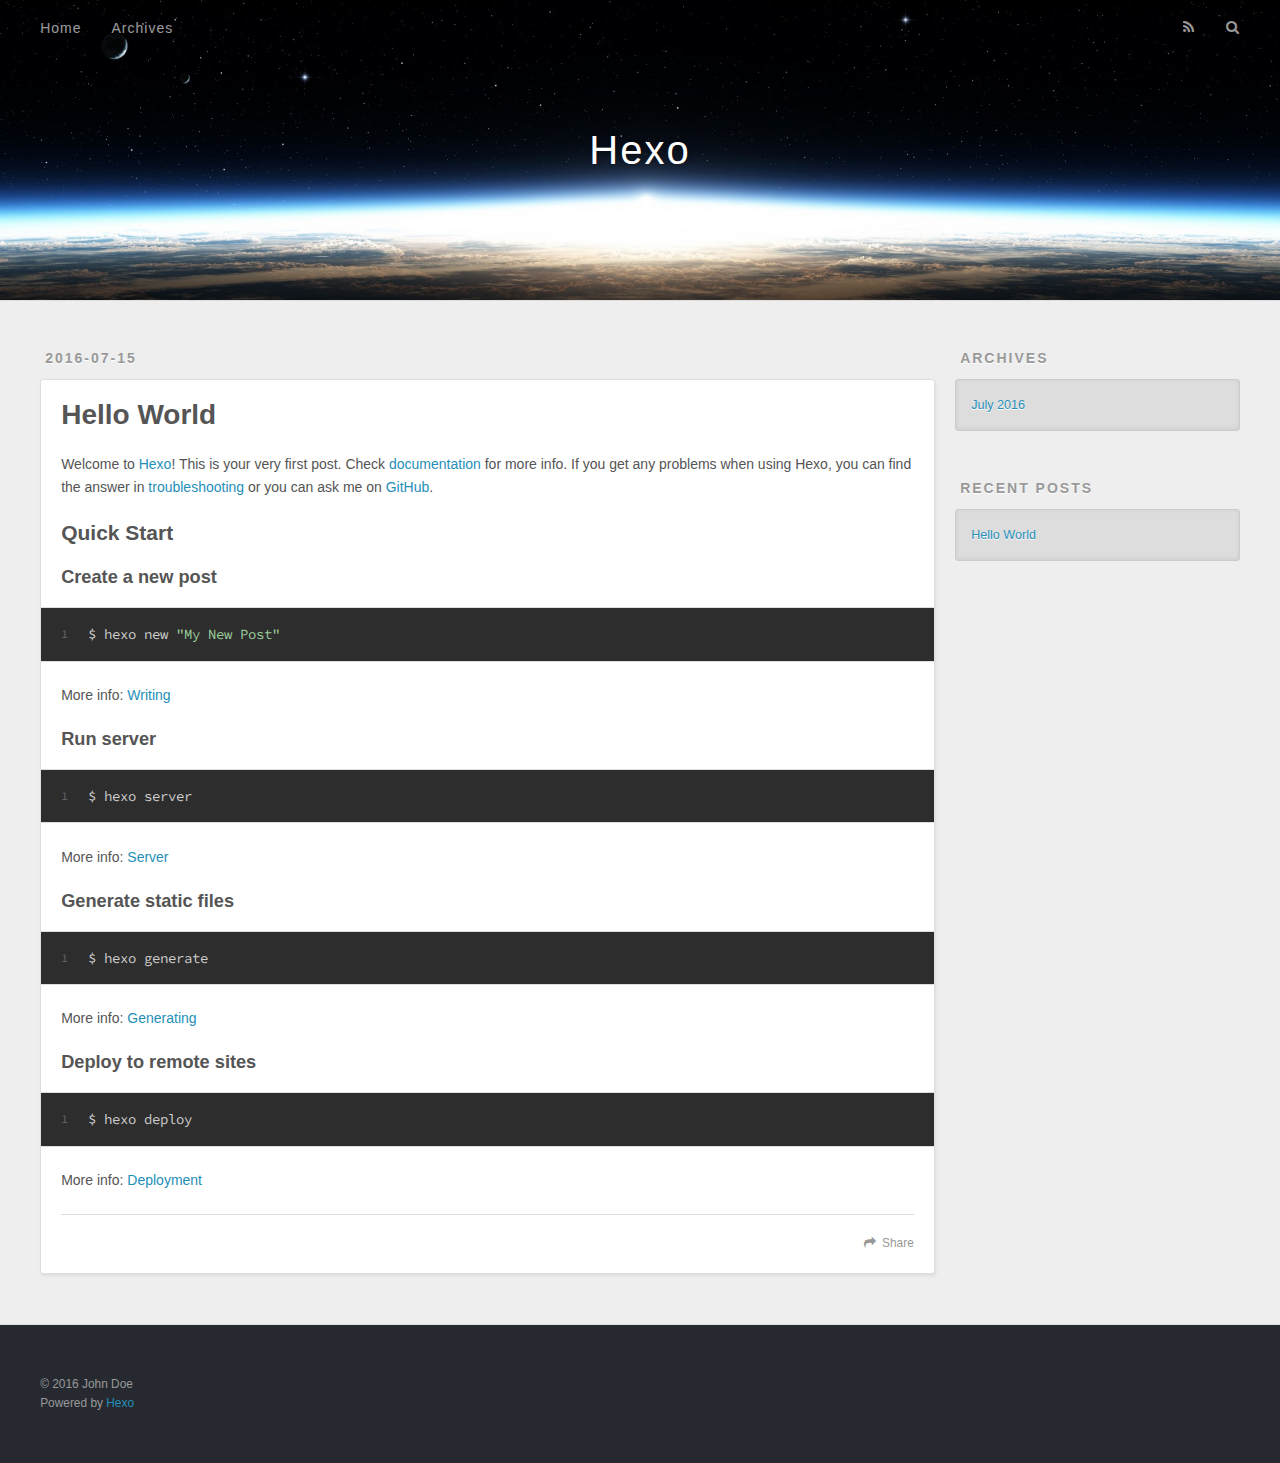
==== index.html @ f3d8b4cf "Site updated: 2016-07-16 16:33:06" ====
<!DOCTYPE html>
<html>
<head>
  <meta charset="utf-8">
  
  <title>Hexo</title>
  <meta name="viewport" content="width=device-width, initial-scale=1, maximum-scale=1">
  <meta property="og:type" content="website">
<meta property="og:title" content="Hexo">
<meta property="og:url" content="http://yoursite.com/index.html">
<meta property="og:site_name" content="Hexo">
<meta name="twitter:card" content="summary">
<meta name="twitter:title" content="Hexo">
  
    <link rel="alternate" href="/atom.xml" title="Hexo" type="application/atom+xml">
  
  
    <link rel="icon" href="/favicon.png">
  
  
    <link href="//fonts.googleapis.com/css?family=Source+Code+Pro" rel="stylesheet" type="text/css">
  
  <link rel="stylesheet" href="/css/style.css">
  

</head>

<body>
  <div id="container">
    <div id="wrap">
      <header id="header">
  <div id="banner"></div>
  <div id="header-outer" class="outer">
    <div id="header-title" class="inner">
      <h1 id="logo-wrap">
        <a href="/" id="logo">Hexo</a>
      </h1>
      
    </div>
    <div id="header-inner" class="inner">
      <nav id="main-nav">
        <a id="main-nav-toggle" class="nav-icon"></a>
        
          <a class="main-nav-link" href="/">Home</a>
        
          <a class="main-nav-link" href="/archives">Archives</a>
        
      </nav>
      <nav id="sub-nav">
        
          <a id="nav-rss-link" class="nav-icon" href="/atom.xml" title="RSS Feed"></a>
        
        <a id="nav-search-btn" class="nav-icon" title="Search"></a>
      </nav>
      <div id="search-form-wrap">
        <form action="//google.com/search" method="get" accept-charset="UTF-8" class="search-form"><input type="search" name="q" results="0" class="search-form-input" placeholder="Search"><button type="submit" class="search-form-submit">&#xF002;</button><input type="hidden" name="sitesearch" value="http://yoursite.com"></form>
      </div>
    </div>
  </div>
</header>
      <div class="outer">
        <section id="main">
  
    <article id="post-hello-world" class="article article-type-post" itemscope itemprop="blogPost">
  <div class="article-meta">
    <a href="/2016/07/15/hello-world/" class="article-date">
  <time datetime="2016-07-15T09:40:32.000Z" itemprop="datePublished">2016-07-15</time>
</a>
    
  </div>
  <div class="article-inner">
    
    
      <header class="article-header">
        
  
    <h1 itemprop="name">
      <a class="article-title" href="/2016/07/15/hello-world/">Hello World</a>
    </h1>
  

      </header>
    
    <div class="article-entry" itemprop="articleBody">
      
        <p>Welcome to <a href="https://hexo.io/" target="_blank" rel="external">Hexo</a>! This is your very first post. Check <a href="https://hexo.io/docs/" target="_blank" rel="external">documentation</a> for more info. If you get any problems when using Hexo, you can find the answer in <a href="https://hexo.io/docs/troubleshooting.html" target="_blank" rel="external">troubleshooting</a> or you can ask me on <a href="https://github.com/hexojs/hexo/issues" target="_blank" rel="external">GitHub</a>.</p>
<h2 id="Quick-Start"><a href="#Quick-Start" class="headerlink" title="Quick Start"></a>Quick Start</h2><h3 id="Create-a-new-post"><a href="#Create-a-new-post" class="headerlink" title="Create a new post"></a>Create a new post</h3><figure class="highlight bash"><table><tr><td class="gutter"><pre><div class="line">1</div></pre></td><td class="code"><pre><div class="line">$ hexo new <span class="string">"My New Post"</span></div></pre></td></tr></table></figure>
<p>More info: <a href="https://hexo.io/docs/writing.html" target="_blank" rel="external">Writing</a></p>
<h3 id="Run-server"><a href="#Run-server" class="headerlink" title="Run server"></a>Run server</h3><figure class="highlight bash"><table><tr><td class="gutter"><pre><div class="line">1</div></pre></td><td class="code"><pre><div class="line">$ hexo server</div></pre></td></tr></table></figure>
<p>More info: <a href="https://hexo.io/docs/server.html" target="_blank" rel="external">Server</a></p>
<h3 id="Generate-static-files"><a href="#Generate-static-files" class="headerlink" title="Generate static files"></a>Generate static files</h3><figure class="highlight bash"><table><tr><td class="gutter"><pre><div class="line">1</div></pre></td><td class="code"><pre><div class="line">$ hexo generate</div></pre></td></tr></table></figure>
<p>More info: <a href="https://hexo.io/docs/generating.html" target="_blank" rel="external">Generating</a></p>
<h3 id="Deploy-to-remote-sites"><a href="#Deploy-to-remote-sites" class="headerlink" title="Deploy to remote sites"></a>Deploy to remote sites</h3><figure class="highlight bash"><table><tr><td class="gutter"><pre><div class="line">1</div></pre></td><td class="code"><pre><div class="line">$ hexo deploy</div></pre></td></tr></table></figure>
<p>More info: <a href="https://hexo.io/docs/deployment.html" target="_blank" rel="external">Deployment</a></p>

      
    </div>
    <footer class="article-footer">
      <a data-url="http://yoursite.com/2016/07/15/hello-world/" data-id="ciqnkef6y0000oc7gr7dljfjk" class="article-share-link">Share</a>
      
      
    </footer>
  </div>
  
</article>


  

</section>
        
          <aside id="sidebar">
  
    

  
    

  
    
  
    
  <div class="widget-wrap">
    <h3 class="widget-title">Archives</h3>
    <div class="widget">
      <ul class="archive-list"><li class="archive-list-item"><a class="archive-list-link" href="/archives/2016/07/">July 2016</a></li></ul>
    </div>
  </div>


  
    
  <div class="widget-wrap">
    <h3 class="widget-title">Recent Posts</h3>
    <div class="widget">
      <ul>
        
          <li>
            <a href="/2016/07/15/hello-world/">Hello World</a>
          </li>
        
      </ul>
    </div>
  </div>

  
</aside>
        
      </div>
      <footer id="footer">
  
  <div class="outer">
    <div id="footer-info" class="inner">
      &copy; 2016 John Doe<br>
      Powered by <a href="http://hexo.io/" target="_blank">Hexo</a>
    </div>
  </div>
</footer>
    </div>
    <nav id="mobile-nav">
  
    <a href="/" class="mobile-nav-link">Home</a>
  
    <a href="/archives" class="mobile-nav-link">Archives</a>
  
</nav>
    

<script src="//ajax.googleapis.com/ajax/libs/jquery/2.0.3/jquery.min.js"></script>


  <link rel="stylesheet" href="/fancybox/jquery.fancybox.css">
  <script src="/fancybox/jquery.fancybox.pack.js"></script>


<script src="/js/script.js"></script>

  </div>
</body>
</html>
---- css/style.css ----
body {
  width: 100%;
}
body:before,
body:after {
  content: "";
  display: table;
}
body:after {
  clear: both;
}
html,
body,
div,
span,
applet,
object,
iframe,
h1,
h2,
h3,
h4,
h5,
h6,
p,
blockquote,
pre,
a,
abbr,
acronym,
address,
big,
cite,
code,
del,
dfn,
em,
img,
ins,
kbd,
q,
s,
samp,
small,
strike,
strong,
sub,
sup,
tt,
var,
dl,
dt,
dd,
ol,
ul,
li,
fieldset,
form,
label,
legend,
table,
caption,
tbody,
tfoot,
thead,
tr,
th,
td {
  margin: 0;
  padding: 0;
  border: 0;
  outline: 0;
  font-weight: inherit;
  font-style: inherit;
  font-family: inherit;
  font-size: 100%;
  vertical-align: baseline;
}
body {
  line-height: 1;
  color: #000;
  background: #fff;
}
ol,
ul {
  list-style: none;
}
table {
  border-collapse: separate;
  border-spacing: 0;
  vertical-align: middle;
}
caption,
th,
td {
  text-align: left;
  font-weight: normal;
  vertical-align: middle;
}
a img {
  border: none;
}
input,
button {
  margin: 0;
  padding: 0;
}
input::-moz-focus-inner,
button::-moz-focus-inner {
  border: 0;
  padding: 0;
}
@font-face {
  font-family: FontAwesome;
  font-style: normal;
  font-weight: normal;
  src: url("fonts/fontawesome-webfont.eot?v=#4.0.3");
  src: url("fonts/fontawesome-webfont.eot?#iefix&v=#4.0.3") format("embedded-opentype"), url("fonts/fontawesome-webfont.woff?v=#4.0.3") format("woff"), url("fonts/fontawesome-webfont.ttf?v=#4.0.3") format("truetype"), url("fonts/fontawesome-webfont.svg#fontawesomeregular?v=#4.0.3") format("svg");
}
html,
body,
#container {
  height: 100%;
}
body {
  background: #eee;
  font: 14px "Helvetica Neue", Helvetica, Arial, sans-serif;
  -webkit-text-size-adjust: 100%;
}
.outer {
  max-width: 1220px;
  margin: 0 auto;
  padding: 0 20px;
}
.outer:before,
.outer:after {
  content: "";
  display: table;
}
.outer:after {
  clear: both;
}
.inner {
  display: inline;
  float: left;
  width: 98.33333333333333%;
  margin: 0 0.833333333333333%;
}
.left,
.alignleft {
  float: left;
}
.right,
.alignright {
  float: right;
}
.clear {
  clear: both;
}
#container {
  position: relative;
}
.mobile-nav-on {
  overflow: hidden;
}
#wrap {
  height: 100%;
  width: 100%;
  position: absolute;
  top: 0;
  left: 0;
  -webkit-transition: 0.2s ease-out;
  -moz-transition: 0.2s ease-out;
  -ms-transition: 0.2s ease-out;
  transition: 0.2s ease-out;
  z-index: 1;
  background: #eee;
}
.mobile-nav-on #wrap {
  left: 280px;
}
@media screen and (min-width: 768px) {
  #main {
    display: inline;
    float: left;
    width: 73.33333333333333%;
    margin: 0 0.833333333333333%;
  }
}
.article-date,
.article-category-link,
.archive-year,
.widget-title {
  text-decoration: none;
  text-transform: uppercase;
  letter-spacing: 2px;
  color: #999;
  margin-bottom: 1em;
  margin-left: 5px;
  line-height: 1em;
  text-shadow: 0 1px #fff;
  font-weight: bold;
}
.article-inner,
.archive-article-inner {
  background: #fff;
  -webkit-box-shadow: 1px 2px 3px #ddd;
  box-shadow: 1px 2px 3px #ddd;
  border: 1px solid #ddd;
  -webkit-border-radius: 3px;
  border-radius: 3px;
}
.article-entry h1,
.widget h1 {
  font-size: 2em;
}
.article-entry h2,
.widget h2 {
  font-size: 1.5em;
}
.article-entry h3,
.widget h3 {
  font-size: 1.3em;
}
.article-entry h4,
.widget h4 {
  font-size: 1.2em;
}
.article-entry h5,
.widget h5 {
  font-size: 1em;
}
.article-entry h6,
.widget h6 {
  font-size: 1em;
  color: #999;
}
.article-entry hr,
.widget hr {
  border: 1px dashed #ddd;
}
.article-entry strong,
.widget strong {
  font-weight: bold;
}
.article-entry em,
.widget em,
.article-entry cite,
.widget cite {
  font-style: italic;
}
.article-entry sup,
.widget sup,
.article-entry sub,
.widget sub {
  font-size: 0.75em;
  line-height: 0;
  position: relative;
  vertical-align: baseline;
}
.article-entry sup,
.widget sup {
  top: -0.5em;
}
.article-entry sub,
.widget sub {
  bottom: -0.2em;
}
.article-entry small,
.widget small {
  font-size: 0.85em;
}
.article-entry acronym,
.widget acronym,
.article-entry abbr,
.widget abbr {
  border-bottom: 1px dotted;
}
.article-entry ul,
.widget ul,
.article-entry ol,
.widget ol,
.article-entry dl,
.widget dl {
  margin: 0 20px;
  line-height: 1.6em;
}
.article-entry ul ul,
.widget ul ul,
.article-entry ol ul,
.widget ol ul,
.article-entry ul ol,
.widget ul ol,
.article-entry ol ol,
.widget ol ol {
  margin-top: 0;
  margin-bottom: 0;
}
.article-entry ul,
.widget ul {
  list-style: disc;
}
.article-entry ol,
.widget ol {
  list-style: decimal;
}
.article-entry dt,
.widget dt {
  font-weight: bold;
}
#header {
  height: 300px;
  position: relative;
  border-bottom: 1px solid #ddd;
}
#header:before,
#header:after {
  content: "";
  position: absolute;
  left: 0;
  right: 0;
  height: 40px;
}
#header:before {
  top: 0;
  background: -webkit-linear-gradient(rgba(0,0,0,0.2), transparent);
  background: -moz-linear-gradient(rgba(0,0,0,0.2), transparent);
  background: -ms-linear-gradient(rgba(0,0,0,0.2), transparent);
  background: linear-gradient(rgba(0,0,0,0.2), transparent);
}
#header:after {
  bottom: 0;
  background: -webkit-linear-gradient(transparent, rgba(0,0,0,0.2));
  background: -moz-linear-gradient(transparent, rgba(0,0,0,0.2));
  background: -ms-linear-gradient(transparent, rgba(0,0,0,0.2));
  background: linear-gradient(transparent, rgba(0,0,0,0.2));
}
#header-outer {
  height: 100%;
  position: relative;
}
#header-inner {
  position: relative;
  overflow: hidden;
}
#banner {
  position: absolute;
  top: 0;
  left: 0;
  width: 100%;
  height: 100%;
  background: url("images/banner.jpg") center #000;
  -webkit-background-size: cover;
  -moz-background-size: cover;
  background-size: cover;
  z-index: -1;
}
#header-title {
  text-align: center;
  height: 40px;
  position: absolute;
  top: 50%;
  left: 0;
  margin-top: -20px;
}
#logo,
#subtitle {
  text-decoration: none;
  color: #fff;
  font-weight: 300;
  text-shadow: 0 1px 4px rgba(0,0,0,0.3);
}
#logo {
  font-size: 40px;
  line-height: 40px;
  letter-spacing: 2px;
}
#subtitle {
  font-size: 16px;
  line-height: 16px;
  letter-spacing: 1px;
}
#subtitle-wrap {
  margin-top: 16px;
}
#main-nav {
  float: left;
  margin-left: -15px;
}
.nav-icon,
.main-nav-link {
  float: left;
  color: #fff;
  opacity: 0.6;
  text-decoration: none;
  text-shadow: 0 1px rgba(0,0,0,0.2);
  -webkit-transition: opacity 0.2s;
  -moz-transition: opacity 0.2s;
  -ms-transition: opacity 0.2s;
  transition: opacity 0.2s;
  display: block;
  padding: 20px 15px;
}
.nav-icon:hover,
.main-nav-link:hover {
  opacity: 1;
}
.nav-icon {
  font-family: FontAwesome;
  text-align: center;
  font-size: 14px;
  width: 14px;
  height: 14px;
  padding: 20px 15px;
  position: relative;
  cursor: pointer;
}
.main-nav-link {
  font-weight: 300;
  letter-spacing: 1px;
}
@media screen and (max-width: 479px) {
  .main-nav-link {
    display: none;
  }
}
#main-nav-toggle {
  display: none;
}
#main-nav-toggle:before {
  content: "\f0c9";
}
@media screen and (max-width: 479px) {
  #main-nav-toggle {
    display: block;
  }
}
#sub-nav {
  float: right;
  margin-right: -15px;
}
#nav-rss-link:before {
  content: "\f09e";
}
#nav-search-btn:before {
  content: "\f002";
}
#search-form-wrap {
  position: absolute;
  top: 15px;
  width: 150px;
  height: 30px;
  right: -150px;
  opacity: 0;
  -webkit-transition: 0.2s ease-out;
  -moz-transition: 0.2s ease-out;
  -ms-transition: 0.2s ease-out;
  transition: 0.2s ease-out;
}
#search-form-wrap.on {
  opacity: 1;
  right: 0;
}
@media screen and (max-width: 479px) {
  #search-form-wrap {
    width: 100%;
    right: -100%;
  }
}
.search-form {
  position: absolute;
  top: 0;
  left: 0;
  right: 0;
  background: #fff;
  padding: 5px 15px;
  -webkit-border-radius: 15px;
  border-radius: 15px;
  -webkit-box-shadow: 0 0 10px rgba(0,0,0,0.3);
  box-shadow: 0 0 10px rgba(0,0,0,0.3);
}
.search-form-input {
  border: none;
  background: none;
  color: #555;
  width: 100%;
  font: 13px "Helvetica Neue", Helvetica, Arial, sans-serif;
  outline: none;
}
.search-form-input::-webkit-search-results-decoration,
.search-form-input::-webkit-search-cancel-button {
  -webkit-appearance: none;
}
.search-form-submit {
  position: absolute;
  top: 50%;
  right: 10px;
  margin-top: -7px;
  font: 13px FontAwesome;
  border: none;
  background: none;
  color: #bbb;
  cursor: pointer;
}
.search-form-submit:hover,
.search-form-submit:focus {
  color: #777;
}
.article {
  margin: 50px 0;
}
.article-inner {
  overflow: hidden;
}
.article-meta:before,
.article-meta:after {
  content: "";
  display: table;
}
.article-meta:after {
  clear: both;
}
.article-date {
  float: left;
}
.article-category {
  float: left;
  line-height: 1em;
  color: #ccc;
  text-shadow: 0 1px #fff;
  margin-left: 8px;
}
.article-category:before {
  content: "\2022";
}
.article-category-link {
  margin: 0 12px 1em;
}
.article-header {
  padding: 20px 20px 0;
}
.article-title {
  text-decoration: none;
  font-size: 2em;
  font-weight: bold;
  color: #555;
  line-height: 1.1em;
  -webkit-transition: color 0.2s;
  -moz-transition: color 0.2s;
  -ms-transition: color 0.2s;
  transition: color 0.2s;
}
a.article-title:hover {
  color: #258fb8;
}
.article-entry {
  color: #555;
  padding: 0 20px;
}
.article-entry:before,
.article-entry:after {
  content: "";
  display: table;
}
.article-entry:after {
  clear: both;
}
.article-entry p,
.article-entry table {
  line-height: 1.6em;
  margin: 1.6em 0;
}
.article-entry h1,
.article-entry h2,
.article-entry h3,
.article-entry h4,
.article-entry h5,
.article-entry h6 {
  font-weight: bold;
}
.article-entry h1,
.article-entry h2,
.article-entry h3,
.article-entry h4,
.article-entry h5,
.article-entry h6 {
  line-height: 1.1em;
  margin: 1.1em 0;
}
.article-entry a {
  color: #258fb8;
  text-decoration: none;
}
.article-entry a:hover {
  text-decoration: underline;
}
.article-entry ul,
.article-entry ol,
.article-entry dl {
  margin-top: 1.6em;
  margin-bottom: 1.6em;
}
.article-entry img,
.article-entry video {
  max-width: 100%;
  height: auto;
  display: block;
  margin: auto;
}
.article-entry iframe {
  border: none;
}
.article-entry table {
  width: 100%;
  border-collapse: collapse;
  border-spacing: 0;
}
.article-entry th {
  font-weight: bold;
  border-bottom: 3px solid #ddd;
  padding-bottom: 0.5em;
}
.article-entry td {
  border-bottom: 1px solid #ddd;
  padding: 10px 0;
}
.article-entry blockquote {
  font-family: Georgia, "Times New Roman", serif;
  font-size: 1.4em;
  margin: 1.6em 20px;
  text-align: center;
}
.article-entry blockquote footer {
  font-size: 14px;
  margin: 1.6em 0;
  font-family: "Helvetica Neue", Helvetica, Arial, sans-serif;
}
.article-entry blockquote footer cite:before {
  content: "—";
  padding: 0 0.5em;
}
.article-entry .pullquote {
  text-align: left;
  width: 45%;
  margin: 0;
}
.article-entry .pullquote.left {
  margin-left: 0.5em;
  margin-right: 1em;
}
.article-entry .pullquote.right {
  margin-right: 0.5em;
  margin-left: 1em;
}
.article-entry .caption {
  color: #999;
  display: block;
  font-size: 0.9em;
  margin-top: 0.5em;
  position: relative;
  text-align: center;
}
.article-entry .video-container {
  position: relative;
  padding-top: 56.25%;
  height: 0;
  overflow: hidden;
}
.article-entry .video-container iframe,
.article-entry .video-container object,
.article-entry .video-container embed {
  position: absolute;
  top: 0;
  left: 0;
  width: 100%;
  height: 100%;
  margin-top: 0;
}
.article-more-link a {
  display: inline-block;
  line-height: 1em;
  padding: 6px 15px;
  -webkit-border-radius: 15px;
  border-radius: 15px;
  background: #eee;
  color: #999;
  text-shadow: 0 1px #fff;
  text-decoration: none;
}
.article-more-link a:hover {
  background: #258fb8;
  color: #fff;
  text-decoration: none;
  text-shadow: 0 1px #1e7293;
}
.article-footer {
  font-size: 0.85em;
  line-height: 1.6em;
  border-top: 1px solid #ddd;
  padding-top: 1.6em;
  margin: 0 20px 20px;
}
.article-footer:before,
.article-footer:after {
  content: "";
  display: table;
}
.article-footer:after {
  clear: both;
}
.article-footer a {
  color: #999;
  text-decoration: none;
}
.article-footer a:hover {
  color: #555;
}
.article-tag-list-item {
  float: left;
  margin-right: 10px;
}
.article-tag-list-link:before {
  content: "#";
}
.article-comment-link {
  float: right;
}
.article-comment-link:before {
  content: "\f075";
  font-family: FontAwesome;
  padding-right: 8px;
}
.article-share-link {
  cursor: pointer;
  float: right;
  margin-left: 20px;
}
.article-share-link:before {
  content: "\f064";
  font-family: FontAwesome;
  padding-right: 6px;
}
#article-nav {
  position: relative;
}
#article-nav:before,
#article-nav:after {
  content: "";
  display: table;
}
#article-nav:after {
  clear: both;
}
@media screen and (min-width: 768px) {
  #article-nav {
    margin: 50px 0;
  }
  #article-nav:before {
    width: 8px;
    height: 8px;
    position: absolute;
    top: 50%;
    left: 50%;
    margin-top: -4px;
    margin-left: -4px;
    content: "";
    -webkit-border-radius: 50%;
    border-radius: 50%;
    background: #ddd;
    -webkit-box-shadow: 0 1px 2px #fff;
    box-shadow: 0 1px 2px #fff;
  }
}
.article-nav-link-wrap {
  text-decoration: none;
  text-shadow: 0 1px #fff;
  color: #999;
  -webkit-box-sizing: border-box;
  -moz-box-sizing: border-box;
  box-sizing: border-box;
  margin-top: 50px;
  text-align: center;
  display: block;
}
.article-nav-link-wrap:hover {
  color: #555;
}
@media screen and (min-width: 768px) {
  .article-nav-link-wrap {
    width: 50%;
    margin-top: 0;
  }
}
@media screen and (min-width: 768px) {
  #article-nav-newer {
    float: left;
    text-align: right;
    padding-right: 20px;
  }
}
@media screen and (min-width: 768px) {
  #article-nav-older {
    float: right;
    text-align: left;
    padding-left: 20px;
  }
}
.article-nav-caption {
  text-transform: uppercase;
  letter-spacing: 2px;
  color: #ddd;
  line-height: 1em;
  font-weight: bold;
}
#article-nav-newer .article-nav-caption {
  margin-right: -2px;
}
.article-nav-title {
  font-size: 0.85em;
  line-height: 1.6em;
  margin-top: 0.5em;
}
.article-share-box {
  position: absolute;
  display: none;
  background: #fff;
  -webkit-box-shadow: 1px 2px 10px rgba(0,0,0,0.2);
  box-shadow: 1px 2px 10px rgba(0,0,0,0.2);
  -webkit-border-radius: 3px;
  border-radius: 3px;
  margin-left: -145px;
  overflow: hidden;
  z-index: 1;
}
.article-share-box.on {
  display: block;
}
.article-share-input {
  width: 100%;
  background: none;
  -webkit-box-sizing: border-box;
  -moz-box-sizing: border-box;
  box-sizing: border-box;
  font: 14px "Helvetica Neue", Helvetica, Arial, sans-serif;
  padding: 0 15px;
  color: #555;
  outline: none;
  border: 1px solid #ddd;
  -webkit-border-radius: 3px 3px 0 0;
  border-radius: 3px 3px 0 0;
  height: 36px;
  line-height: 36px;
}
.article-share-links {
  background: #eee;
}
.article-share-links:before,
.article-share-links:after {
  content: "";
  display: table;
}
.article-share-links:after {
  clear: both;
}
.article-share-twitter,
.article-share-facebook,
.article-share-pinterest,
.article-share-google {
  width: 50px;
  height: 36px;
  display: block;
  float: left;
  position: relative;
  color: #999;
  text-shadow: 0 1px #fff;
}
.article-share-twitter:before,
.article-share-facebook:before,
.article-share-pinterest:before,
.article-share-google:before {
  font-size: 20px;
  font-family: FontAwesome;
  width: 20px;
  height: 20px;
  position: absolute;
  top: 50%;
  left: 50%;
  margin-top: -10px;
  margin-left: -10px;
  text-align: center;
}
.article-share-twitter:hover,
.article-share-facebook:hover,
.article-share-pinterest:hover,
.article-share-google:hover {
  color: #fff;
}
.article-share-twitter:before {
  content: "\f099";
}
.article-share-twitter:hover {
  background: #00aced;
  text-shadow: 0 1px #008abe;
}
.article-share-facebook:before {
  content: "\f09a";
}
.article-share-facebook:hover {
  background: #3b5998;
  text-shadow: 0 1px #2f477a;
}
.article-share-pinterest:before {
  content: "\f0d2";
}
.article-share-pinterest:hover {
  background: #cb2027;
  text-shadow: 0 1px #a21a1f;
}
.article-share-google:before {
  content: "\f0d5";
}
.article-share-google:hover {
  background: #dd4b39;
  text-shadow: 0 1px #be3221;
}
.article-gallery {
  background: #000;
  position: relative;
}
.article-gallery-photos {
  position: relative;
  overflow: hidden;
}
.article-gallery-img {
  display: none;
  max-width: 100%;
}
.article-gallery-img:first-child {
  display: block;
}
.article-gallery-img.loaded {
  position: absolute;
  display: block;
}
.article-gallery-img img {
  display: block;
  max-width: 100%;
  margin: 0 auto;
}
#comments {
  background: #fff;
  -webkit-box-shadow: 1px 2px 3px #ddd;
  box-shadow: 1px 2px 3px #ddd;
  padding: 20px;
  border: 1px solid #ddd;
  -webkit-border-radius: 3px;
  border-radius: 3px;
  margin: 50px 0;
}
#comments a {
  color: #258fb8;
}
.archives-wrap {
  margin: 50px 0;
}
.archives:before,
.archives:after {
  content: "";
  display: table;
}
.archives:after {
  clear: both;
}
.archive-year-wrap {
  margin-bottom: 1em;
}
.archives {
  -webkit-column-gap: 10px;
  -moz-column-gap: 10px;
  column-gap: 10px;
}
@media screen and (min-width: 480px) and (max-width: 767px) {
  .archives {
    -webkit-column-count: 2;
    -moz-column-count: 2;
    column-count: 2;
  }
}
@media screen and (min-width: 768px) {
  .archives {
    -webkit-column-count: 3;
    -moz-column-count: 3;
    column-count: 3;
  }
}
.archive-article {
  -webkit-column-break-inside: avoid;
  page-break-inside: avoid;
  overflow: hidden;
  break-inside: avoid-column;
}
.archive-article-inner {
  padding: 10px;
  margin-bottom: 15px;
}
.archive-article-title {
  text-decoration: none;
  font-weight: bold;
  color: #555;
  -webkit-transition: color 0.2s;
  -moz-transition: color 0.2s;
  -ms-transition: color 0.2s;
  transition: color 0.2s;
  line-height: 1.6em;
}
.archive-article-title:hover {
  color: #258fb8;
}
.archive-article-footer {
  margin-top: 1em;
}
.archive-article-date {
  color: #999;
  text-decoration: none;
  font-size: 0.85em;
  line-height: 1em;
  margin-bottom: 0.5em;
  display: block;
}
#page-nav {
  margin: 50px auto;
  background: #fff;
  -webkit-box-shadow: 1px 2px 3px #ddd;
  box-shadow: 1px 2px 3px #ddd;
  border: 1px solid #ddd;
  -webkit-border-radius: 3px;
  border-radius: 3px;
  text-align: center;
  color: #999;
  overflow: hidden;
}
#page-nav:before,
#page-nav:after {
  content: "";
  display: table;
}
#page-nav:after {
  clear: both;
}
#page-nav a,
#page-nav span {
  padding: 10px 20px;
  line-height: 1;
  height: 2ex;
}
#page-nav a {
  color: #999;
  text-decoration: none;
}
#page-nav a:hover {
  background: #999;
  color: #fff;
}
#page-nav .prev {
  float: left;
}
#page-nav .next {
  float: right;
}
#page-nav .page-number {
  display: inline-block;
}
@media screen and (max-width: 479px) {
  #page-nav .page-number {
    display: none;
  }
}
#page-nav .current {
  color: #555;
  font-weight: bold;
}
#page-nav .space {
  color: #ddd;
}
#footer {
  background: #262a30;
  padding: 50px 0;
  border-top: 1px solid #ddd;
  color: #999;
}
#footer a {
  color: #258fb8;
  text-decoration: none;
}
#footer a:hover {
  text-decoration: underline;
}
#footer-info {
  line-height: 1.6em;
  font-size: 0.85em;
}
.article-entry pre,
.article-entry .highlight {
  background: #2d2d2d;
  margin: 0 -20px;
  padding: 15px 20px;
  border-style: solid;
  border-color: #ddd;
  border-width: 1px 0;
  overflow: auto;
  color: #ccc;
  line-height: 22.400000000000002px;
}
.article-entry .highlight .gutter pre,
.article-entry .gist .gist-file .gist-data .line-numbers {
  color: #666;
  font-size: 0.85em;
}
.article-entry pre,
.article-entry code {
  font-family: "Source Code Pro", Consolas, Monaco, Menlo, Consolas, monospace;
}
.article-entry code {
  background: #eee;
  text-shadow: 0 1px #fff;
  padding: 0 0.3em;
}
.article-entry pre code {
  background: none;
  text-shadow: none;
  padding: 0;
}
.article-entry .highlight pre {
  border: none;
  margin: 0;
  padding: 0;
}
.article-entry .highlight table {
  margin: 0;
  width: auto;
}
.article-entry .highlight td {
  border: none;
  padding: 0;
}
.article-entry .highlight figcaption {
  font-size: 0.85em;
  color: #999;
  line-height: 1em;
  margin-bottom: 1em;
}
.article-entry .highlight figcaption:before,
.article-entry .highlight figcaption:after {
  content: "";
  display: table;
}
.article-entry .highlight figcaption:after {
  clear: both;
}
.article-entry .highlight figcaption a {
  float: right;
}
.article-entry .highlight .gutter pre {
  text-align: right;
  padding-right: 20px;
}
.article-entry .highlight .line {
  height: 22.400000000000002px;
}
.article-entry .highlight .line.marked {
  background: #515151;
}
.article-entry .gist {
  margin: 0 -20px;
  border-style: solid;
  border-color: #ddd;
  border-width: 1px 0;
  background: #2d2d2d;
  padding: 15px 20px 15px 0;
}
.article-entry .gist .gist-file {
  border: none;
  font-family: "Source Code Pro", Consolas, Monaco, Menlo, Consolas, monospace;
  margin: 0;
}
.article-entry .gist .gist-file .gist-data {
  background: none;
  border: none;
}
.article-entry .gist .gist-file .gist-data .line-numbers {
  background: none;
  border: none;
  padding: 0 20px 0 0;
}
.article-entry .gist .gist-file .gist-data .line-data {
  padding: 0 !important;
}
.article-entry .gist .gist-file .highlight {
  margin: 0;
  padding: 0;
  border: none;
}
.article-entry .gist .gist-file .gist-meta {
  background: #2d2d2d;
  color: #999;
  font: 0.85em "Helvetica Neue", Helvetica, Arial, sans-serif;
  text-shadow: 0 0;
  padding: 0;
  margin-top: 1em;
  margin-left: 20px;
}
.article-entry .gist .gist-file .gist-meta a {
  color: #258fb8;
  font-weight: normal;
}
.article-entry .gist .gist-file .gist-meta a:hover {
  text-decoration: underline;
}
pre .comment,
pre .title {
  color: #999;
}
pre .variable,
pre .attribute,
pre .tag,
pre .regexp,
pre .ruby .constant,
pre .xml .tag .title,
pre .xml .pi,
pre .xml .doctype,
pre .html .doctype,
pre .css .id,
pre .css .class,
pre .css .pseudo {
  color: #f2777a;
}
pre .number,
pre .preprocessor,
pre .built_in,
pre .literal,
pre .params,
pre .constant {
  color: #f99157;
}
pre .class,
pre .ruby .class .title,
pre .css .rules .attribute {
  color: #9c9;
}
pre .string,
pre .value,
pre .inheritance,
pre .header,
pre .ruby .symbol,
pre .xml .cdata {
  color: #9c9;
}
pre .css .hexcolor {
  color: #6cc;
}
pre .function,
pre .python .decorator,
pre .python .title,
pre .ruby .function .title,
pre .ruby .title .keyword,
pre .perl .sub,
pre .javascript .title,
pre .coffeescript .title {
  color: #69c;
}
pre .keyword,
pre .javascript .function {
  color: #c9c;
}
@media screen and (max-width: 479px) {
  #mobile-nav {
    position: absolute;
    top: 0;
    left: 0;
    width: 280px;
    height: 100%;
    background: #191919;
    border-right: 1px solid #fff;
  }
}
@media screen and (max-width: 479px) {
  .mobile-nav-link {
    display: block;
    color: #999;
    text-decoration: none;
    padding: 15px 20px;
    font-weight: bold;
  }
  .mobile-nav-link:hover {
    color: #fff;
  }
}
@media screen and (min-width: 768px) {
  #sidebar {
    display: inline;
    float: left;
    width: 23.333333333333332%;
    margin: 0 0.833333333333333%;
  }
}
.widget-wrap {
  margin: 50px 0;
}
.widget {
  color: #777;
  text-shadow: 0 1px #fff;
  background: #ddd;
  -webkit-box-shadow: 0 -1px 4px #ccc inset;
  box-shadow: 0 -1px 4px #ccc inset;
  border: 1px solid #ccc;
  padding: 15px;
  -webkit-border-radius: 3px;
  border-radius: 3px;
}
.widget a {
  color: #258fb8;
  text-decoration: none;
}
.widget a:hover {
  text-decoration: underline;
}
.widget ul ul,
.widget ol ul,
.widget dl ul,
.widget ul ol,
.widget ol ol,
.widget dl ol,
.widget ul dl,
.widget ol dl,
.widget dl dl {
  margin-left: 15px;
  list-style: disc;
}
.widget {
  line-height: 1.6em;
  word-wrap: break-word;
  font-size: 0.9em;
}
.widget ul,
.widget ol {
  list-style: none;
  margin: 0;
}
.widget ul ul,
.widget ol ul,
.widget ul ol,
.widget ol ol {
  margin: 0 20px;
}
.widget ul ul,
.widget ol ul {
  list-style: disc;
}
.widget ul ol,
.widget ol ol {
  list-style: decimal;
}
.category-list-count,
.tag-list-count,
.archive-list-count {
  padding-left: 5px;
  color: #999;
  font-size: 0.85em;
}
.category-list-count:before,
.tag-list-count:before,
.archive-list-count:before {
  content: "(";
}
.category-list-count:after,
.tag-list-count:after,
.archive-list-count:after {
  content: ")";
}
.tagcloud a {
  margin-right: 5px;
  display: inline-block;
}
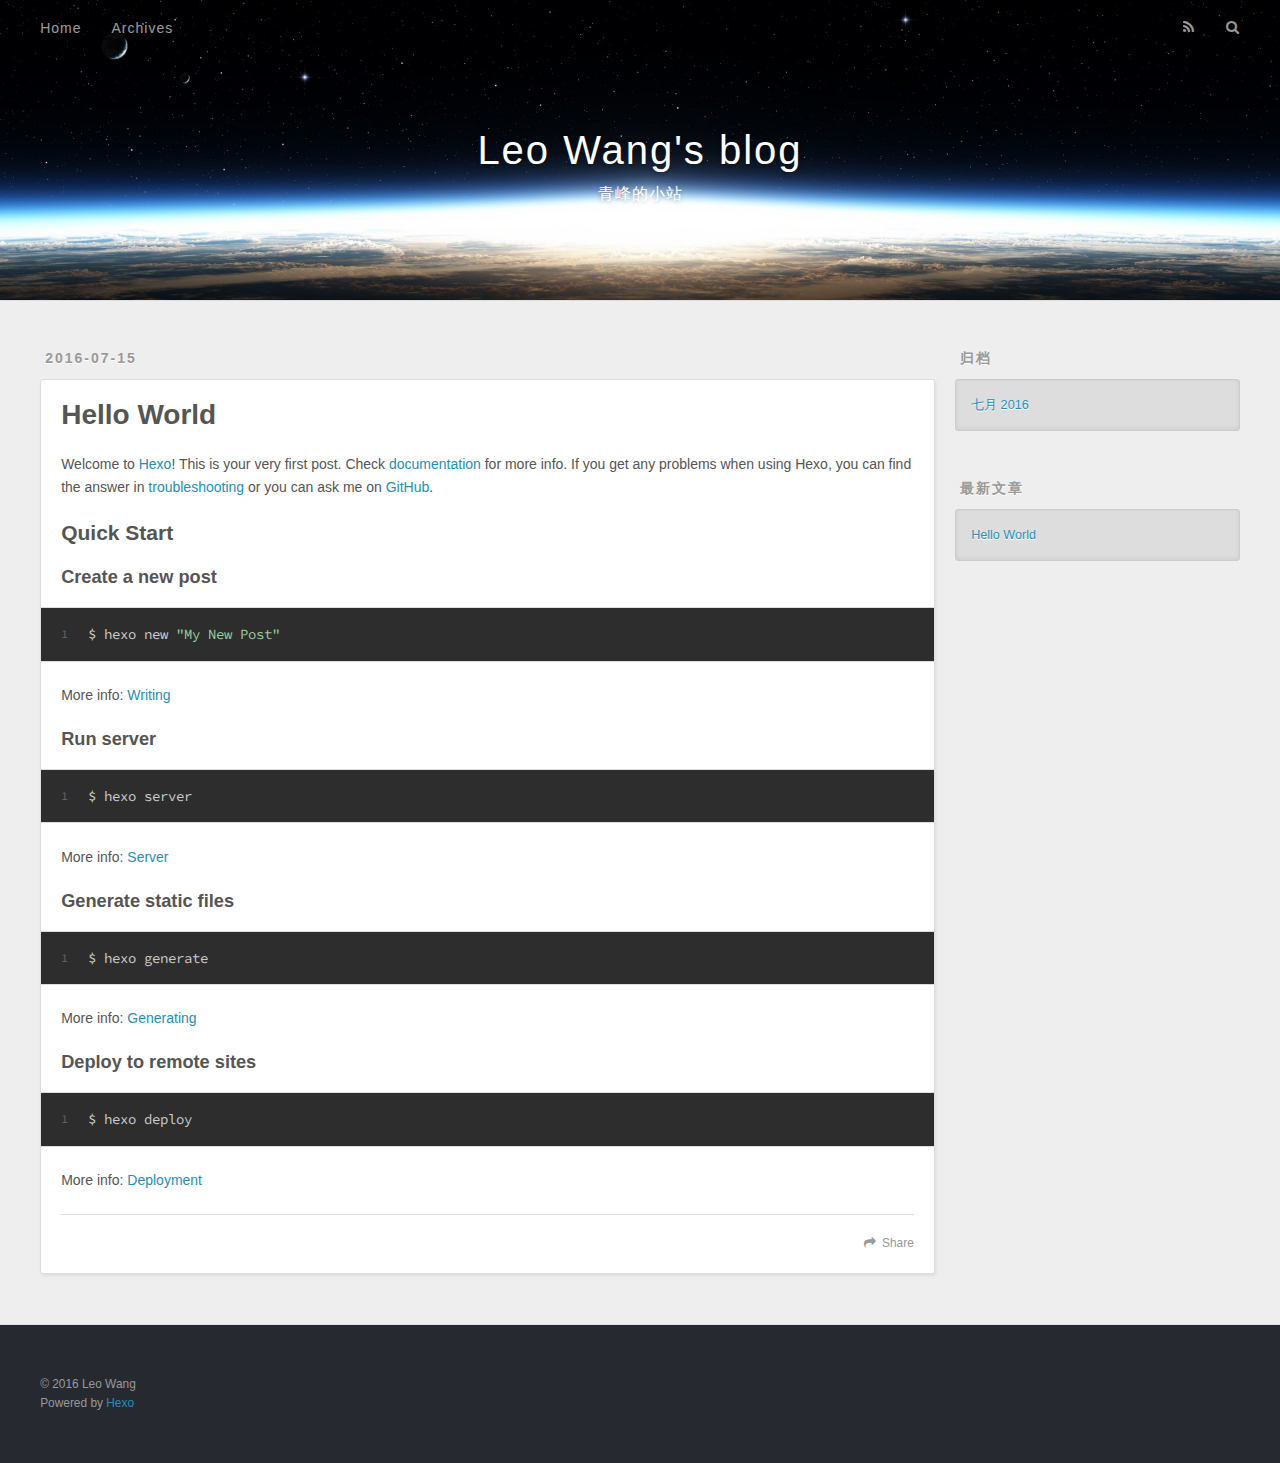
==== commit c0c4327f: "Site updated: 2016-07-16 16:37:38" ====
--- a/index.html
+++ b/index.html
@@ -3,16 +3,19 @@
 <head>
   <meta charset="utf-8">
   
-  <title>Hexo</title>
+  <title>Leo Wang&#39;s blog</title>
   <meta name="viewport" content="width=device-width, initial-scale=1, maximum-scale=1">
-  <meta property="og:type" content="website">
-<meta property="og:title" content="Hexo">
+  <meta name="description" content="给搜索引擎看的，对站点的描述，可以自定义">
+<meta property="og:type" content="website">
+<meta property="og:title" content="Leo Wang's blog">
 <meta property="og:url" content="http://yoursite.com/index.html">
-<meta property="og:site_name" content="Hexo">
+<meta property="og:site_name" content="Leo Wang's blog">
+<meta property="og:description" content="给搜索引擎看的，对站点的描述，可以自定义">
 <meta name="twitter:card" content="summary">
-<meta name="twitter:title" content="Hexo">
+<meta name="twitter:title" content="Leo Wang's blog">
+<meta name="twitter:description" content="给搜索引擎看的，对站点的描述，可以自定义">
   
-    <link rel="alternate" href="/atom.xml" title="Hexo" type="application/atom+xml">
+    <link rel="alternate" href="/atom.xml" title="Leo Wang&#39;s blog" type="application/atom+xml">
   
   
     <link rel="icon" href="/favicon.png">
@@ -33,8 +36,12 @@
   <div id="header-outer" class="outer">
     <div id="header-title" class="inner">
       <h1 id="logo-wrap">
-        <a href="/" id="logo">Hexo</a>
+        <a href="/" id="logo">Leo Wang&#39;s blog</a>
       </h1>
+      
+        <h2 id="subtitle-wrap">
+          <a href="/" id="subtitle">青峰的小站</a>
+        </h2>
       
     </div>
     <div id="header-inner" class="inner">
@@ -50,7 +57,7 @@
         
           <a id="nav-rss-link" class="nav-icon" href="/atom.xml" title="RSS Feed"></a>
         
-        <a id="nav-search-btn" class="nav-icon" title="Search"></a>
+        <a id="nav-search-btn" class="nav-icon" title="搜索"></a>
       </nav>
       <div id="search-form-wrap">
         <form action="//google.com/search" method="get" accept-charset="UTF-8" class="search-form"><input type="search" name="q" results="0" class="search-form-input" placeholder="Search"><button type="submit" class="search-form-submit">&#xF002;</button><input type="hidden" name="sitesearch" value="http://yoursite.com"></form>
@@ -96,7 +103,7 @@
       
     </div>
     <footer class="article-footer">
-      <a data-url="http://yoursite.com/2016/07/15/hello-world/" data-id="ciqnkef6y0000oc7gr7dljfjk" class="article-share-link">Share</a>
+      <a data-url="http://yoursite.com/2016/07/15/hello-world/" data-id="ciqox79p400002a7gtmrol3mc" class="article-share-link">Share</a>
       
       
     </footer>
@@ -121,9 +128,9 @@
   
     
   <div class="widget-wrap">
-    <h3 class="widget-title">Archives</h3>
+    <h3 class="widget-title">归档</h3>
     <div class="widget">
-      <ul class="archive-list"><li class="archive-list-item"><a class="archive-list-link" href="/archives/2016/07/">July 2016</a></li></ul>
+      <ul class="archive-list"><li class="archive-list-item"><a class="archive-list-link" href="/archives/2016/07/">七月 2016</a></li></ul>
     </div>
   </div>
 
@@ -131,7 +138,7 @@
   
     
   <div class="widget-wrap">
-    <h3 class="widget-title">Recent Posts</h3>
+    <h3 class="widget-title">最新文章</h3>
     <div class="widget">
       <ul>
         
@@ -151,7 +158,7 @@
   
   <div class="outer">
     <div id="footer-info" class="inner">
-      &copy; 2016 John Doe<br>
+      &copy; 2016 Leo Wang<br>
       Powered by <a href="http://hexo.io/" target="_blank">Hexo</a>
     </div>
   </div>
